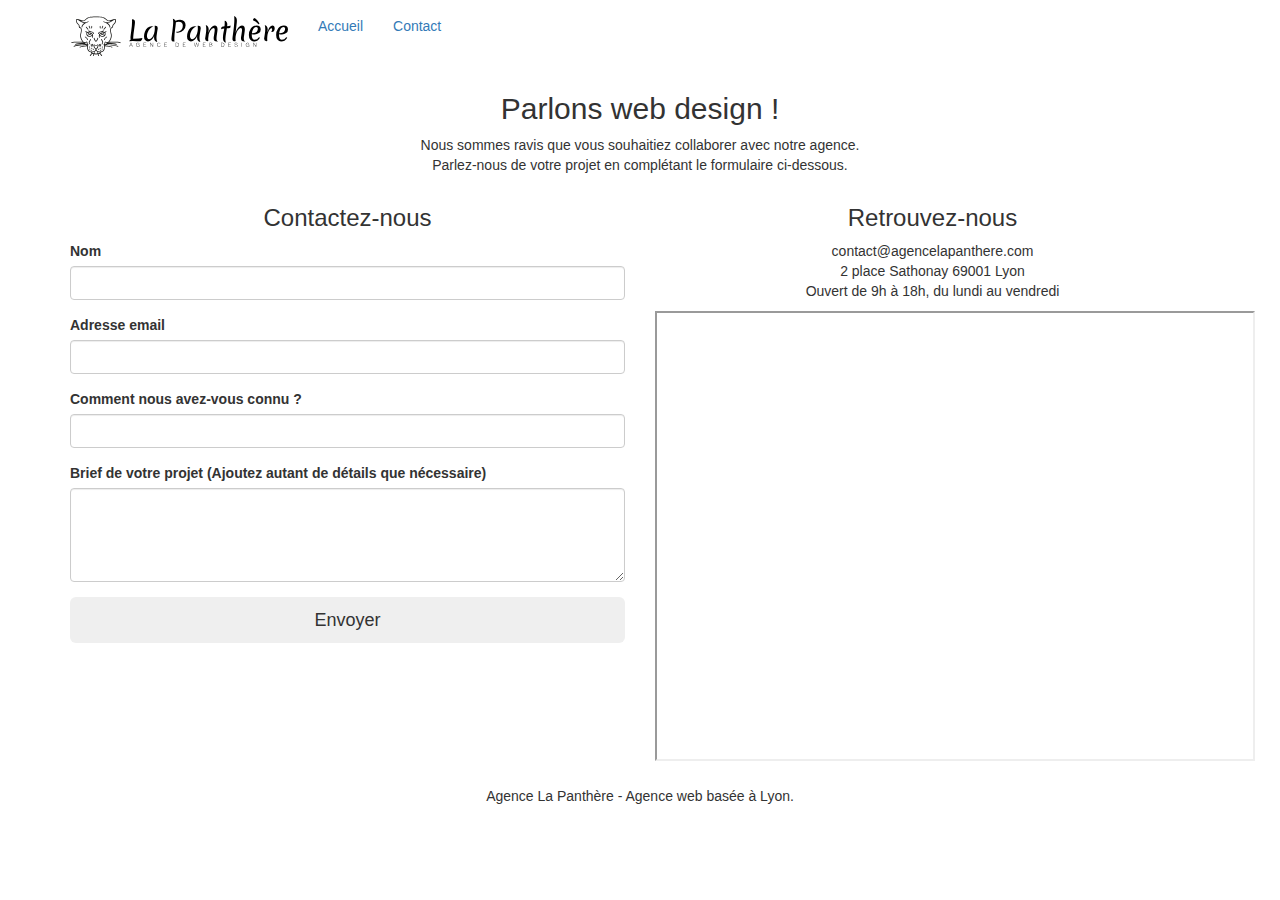
==== contact.html @ eee9f5dd "optimisation v2" ====
<!doctype html>
<html lang="fr">
	<head>
			<meta charset="utf-8">
			<meta name="description" content="">
			<meta name="viewport" content="width=device-width, initial-scale=1.0, viewport-fit=cover">
			<link rel="shortcut icon" type="image/png" href="favicon.jpg">
			
		<link rel="stylesheet" type="text/css" href="./css/bootstrap.css">
		<link rel="stylesheet" type="text/css" href="style.min.css">
		<link rel="stylesheet" type="text/css" href="./css/font-awesome.min.css">
		<link rel="stylesheet" type="text/css" href="./css/et-line.min.css">
			
		<script src="./js/jquery-2.1.0.js"></script>
		<script src="./js/bootstrap.min.js"></script>
		<script src="./js/blocs.js"></script>
		<script src="./js/jqBootstrapValidation.js"></script>
		<script src="./js/formHandler.js"></script>

	<!-- TEST START -->
		<!-- <script src="./js/jquery.touchSwipe.js" defer></script>
		<script src="./js/gmaps.min.js"></script> -->

	<!-- TEST END-->
			<title>La Panthère - Contact</title>

			
	<!-- Analytics -->
	
	<!-- Analytics END -->
			
	</head>
	<body>
		<!-- bloc-0 -->
		<header class="bloc bgc-white l-bloc " id="bloc-0">
			<div class="container bloc-sm">
				<nav class="navbar row">
					<div class="navbar-header">
						<a class="navbar-brand" href="index.html"><img src="img/agence-la-panthere-monochrome.svg" alt="paris web design logo agence web meilleure agence" height="40"></a>
						<button id="nav-toggle" type="button" class="ui-navbar-toggle navbar-toggle" data-toggle="collapse" data-target=".navbar-1">
							<span class="sr-only">Toggle navigation</span><span class="icon-bar"></span><span class="icon-bar"></span><span class="icon-bar"></span>
						</button>
					</div>
					<div class="collapse navbar-collapse navbar-1 special-dropdown-nav">
						<ul class="site-navigation nav navbar-nav">
							<li>
								<a href="index.html">Accueil</a>
							</li>
							<li>
								<a href="contact.html">Contact</a>
							</li>
						</ul>
					</div>
				</nav>
			</div>
		</header>
		<!-- bloc-0 END -->

		<!-- Principal conteneur -->
		<main class="page-container">

		<!-- bloc-6 -->
		<article class="bloc bg-repeat bgc-atomic-tangerine d-bloc bloc-bg-texture texture-paper" id="bloc-6">
			<div class="container bloc-lg">
				<div class="row">
					<div class="col-sm-12">
						<h2 class="text-center hero-bloc-text tc-white">
							Parlons web design !
						</h2>
						<p class="text-center mg-lg tc-white tight-width-whitespace">
							Nous sommes ravis que vous souhaitiez collaborer avec notre agence.<br>
							Parlez-nous de votre projet en complétant le formulaire ci-dessous.
						</p>
					</div>
				</div>
			</div>
		</article>
		<!-- bloc-6 END -->

		<!-- bloc-7 -->
		<article class="bloc bgc-white l-bloc" id="bloc-7">
			<div class="container bloc-lg">
				<div class="row">
					<section class="col-sm-6">
						<h3 class="mg-md text-center">Contactez-nous</h3>
						<form id="form_1" novalidate success-msg="Your message has been sent." fail-msg="Sorry it seems that our mail server is not responding, Sorry for the inconvenience!">
							<div class="form-group">
								<label for="name">
									Nom
								</label>
								<input id="name" class="form-control" required>
							</div>
							<div class="form-group">
								<label for="email">
									Adresse email
								</label>
								<input id="email" class="form-control" type="email" required>
							</div>
							<div class="form-group">
								<label for="input_504">
									Comment nous avez-vous connu ?
								</label>
								<input class="form-control" type="email" required id="input_504">
							</div>
							<div class="form-group">
								<label for="message">
									Brief de votre projet (Ajoutez autant de détails que nécessaire)<br>
								</label><textarea id="message" class="form-control" rows="4" cols="50" required></textarea>
							</div> 
							<button class="bloc-button btn btn-lg btn-block cta-hero btn-atomic-tangerine" type="submit">
								Envoyer
							</button>
						</form>
					</section>
					<section class="col-sm-6">
						<h3 class="mg-md text-center">Retrouvez-nous</h3>
						<p class="text-center">
							contact@agencelapanthere.com<br>2 place Sathonay 69001 Lyon<br>Ouvert de 9h à 18h, du lundi au vendredi<br>
						</p>
						<iframe src="https://www.google.com/maps/embed?pb=!1m18!1m12!1m3!1d2783.082950660644!2d4.827973250718587!3d45.769527820937014!2m3!1f0!2f0!3f0!3m2!1i1024!2i768!4f13.1!3m3!1m2!1s0x47f4eb020f3664e9%3A0x13e3d71752922c1f!2s2%20Pl.%20Sathonay%2C%2069001%20Lyon!5e0!3m2!1sfr!2sfr!4v1666338412121!5m2!1sfr!2sfr" width="600" height="450" allowfullscreen="" loading="lazy" referrerpolicy="no-referrer-when-downgrade"></iframe>
					</section>
				</div>
			</div>
		</article>
		<!-- bloc-7 END -->

		<!-- ScrollToTop Button -->
		<a class="bloc-button btn btn-d scrollToTop" onclick="scrollToTarget('1')"><span class="fa fa-chevron-up"></span></a>
		<!-- ScrollToTop Button END-->

	</main>
	<!-- Principal conteneur END -->

		<!-- Footer - bloc-8 -->
		<div class="bloc bgc-atomic-tangerine d-bloc" id="bloc-8">
			<div class="container bloc-sm">
				<div class="row">
					<div class="col-sm-12">
						<p class="text-center">
							Agence La Panthère - Agence web basée à Lyon.<br>
						</p>
						<div class="row row-no-gutters social">
							<div class="col-sm-3">
								<div class="text-center">
									<a class="social" href="index.html"><span class="fa fa-twitter icon-md"></span></a>
								</div>
							</div>
							<div class="col-sm-3">
								<div class="text-center">
									<a class="social" href="index.html"><span class="fa fa-facebook icon-md"></span></a>
								</div>
							</div>
							<div class="col-sm-3">
								<div class="text-center">
									<a class="social" href="index.html"><span class="fa fa-dribbble icon-md"></span></a>
								</div>
							</div>
							<div class="col-sm-3">
								<div class="text-center">
									<a class="social" href="index.html"><span class="fa fa-instagram icon-md"></span></a>
								</div>
							</div>
						</div>
					</div>
				</div>
			</div>
		</div>
		<!-- Footer - bloc-8 END -->
	</body>
</html>
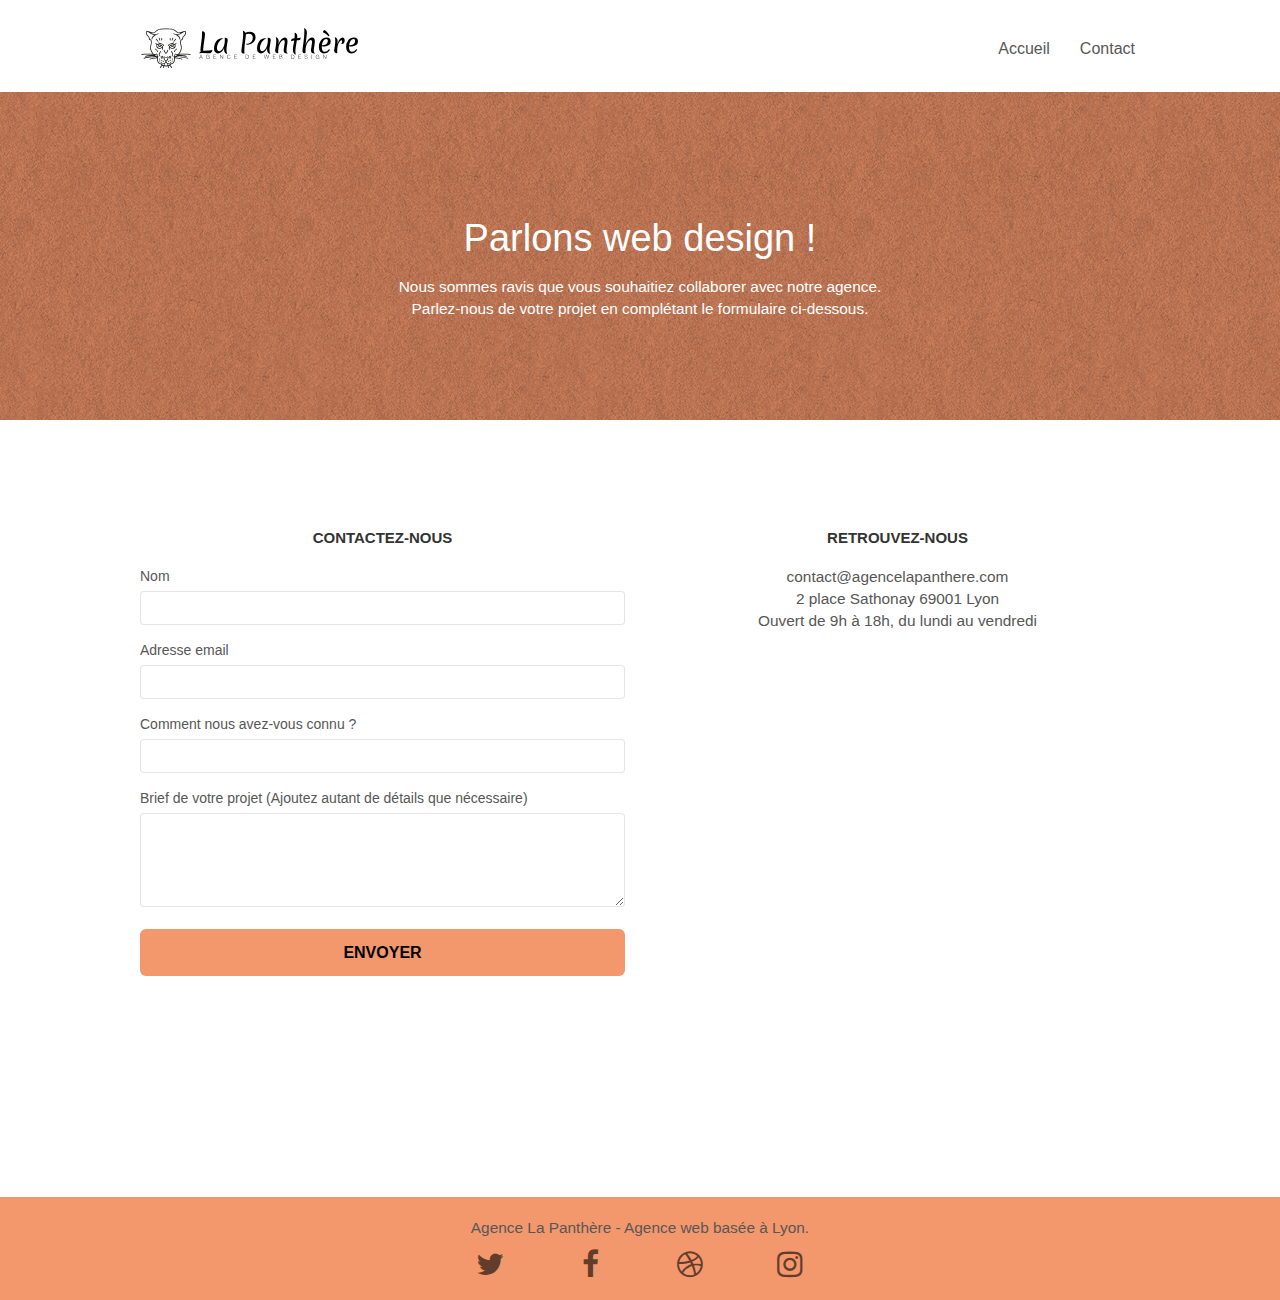
==== commit d8eb6ad1: "optimisation add files" ====
--- a/contact.html
+++ b/contact.html
@@ -17,12 +17,7 @@
 		<script src="./js/jqBootstrapValidation.js"></script>
 		<script src="./js/formHandler.js"></script>
 
-	<!-- TEST START -->
-		<!-- <script src="./js/jquery.touchSwipe.js" defer></script>
-		<script src="./js/gmaps.min.js"></script> -->
-
-	<!-- TEST END-->
-			<title>La Panthère - Contact</title>
+		<title>La Panthère - Contact</title>
 
 			
 	<!-- Analytics -->
--- a/style.min.css
+++ b/style.min.css
@@ -0,0 +1 @@
+*{margin:0;padding:0}body{margin:0;padding:0;background:#FFF;overflow-x:hidden;-webkit-font-smoothing:antialiased;-moz-osx-font-smoothing:grayscale}a,button{transition:all .3s ease-in-out;outline:none!important}a:hover{text-decoration:none;cursor:pointer}.bloc{width:100%;clear:both;background:50% 50% no-repeat;padding:0 50px;-webkit-background-size:cover;-moz-background-size:cover;-o-background-size:cover;background-size:cover;position:relative}.bloc .container{padding-left:0;padding-right:0}.bloc-lg{padding:100px 50px}.bloc-md{padding:50px}.bloc-sm{padding:20px 50px}.bg-center,.bg-l-edge,.bg-r-edge,.bg-t-edge,.bg-b-edge,.bg-tl-edge,.bg-bl-edge,.bg-tr-edge,.bg-br-edge,.bg-repeat{-webkit-background-size:auto!important;-moz-background-size:auto!important;-o-background-size:auto!important;background-size:auto!important}.bg-repeat{background:repeat}.bg-t-edge{background:top no-repeat}.bloc-bg-texture::before{content:"";background-size:2px 2px;position:absolute;top:0;bottom:0;left:0;right:0}.texture-paper::before{background:url(img/texture-paper.png);background-size:280px 280px}.b-parallax{background-attachment:fixed}.d-bloc{color:rgba(255,255,255,.7)}.d-bloc button:hover{color:rgba(255,255,255,.9)}.d-bloc .icon-round,.d-bloc .icon-square,.d-bloc .icon-rounded,.d-bloc .icon-semi-rounded-a,.d-bloc .icon-semi-rounded-b{border-color:rgba(255,255,255,.9)}.d-bloc .divider-h span{border-color:rgba(255,255,255,.2)}.d-bloc .a-btn,.d-bloc .navbar a,.d-bloc .navbar-brand,.d-bloc a .icon-sm,.d-bloc a .icon-md,.d-bloc a .icon-lg,.d-bloc a .icon-xl,.d-bloc h1 a,.d-bloc h2 a,.d-bloc h3 a,.d-bloc h4 a,.d-bloc h5 a,.d-bloc h6 a,.d-bloc p a{color:rgba(0,0,0,.6)}.fa:before{display:flex;justify-content:center}.d-bloc .a-btn:hover,.d-bloc .navbar a:hover,.d-bloc .navbar-brand:hover,.d-bloc a:hover .icon-sm,.d-bloc a:hover .icon-md,.d-bloc a:hover .icon-lg,.d-bloc a:hover .icon-xl,.d-bloc h1 a:hover,.d-bloc h2 a:hover,.d-bloc h3 a:hover,.d-bloc h4 a:hover,.d-bloc h5 a:hover,.d-bloc h6 a:hover,.d-bloc p a:hover{color:rgba(255,255,255,1)}.d-bloc .navbar-toggle .icon-bar{background:rgba(255,255,255,1)}.d-bloc .btn-wire,.d-bloc .btn-wire:hover{color:rgba(255,255,255,1);border-color:rgba(255,255,255,1)}.d-bloc .panel{color:rgba(0,0,0,.5)}.d-bloc .panel button:hover{color:rgba(0,0,0,.7)}.d-bloc .panel icon{border-color:rgba(0,0,0,.7)}.d-bloc .panel .divider-h span{border-color:rgba(0,0,0,.1)}.d-bloc .panel .a-btn{color:rgba(0,0,0,.6)}.d-bloc .panel .a-btn:hover{color:rgba(0,0,0,1)}.d-bloc .panel .btn-wire,.d-bloc .panel .btn-wire:hover{color:rgba(0,0,0,.7);border-color:rgba(0,0,0,.3)}.d-bloc .panel,.l-bloc{color:rgba(0,0,0,.5)}.d-bloc .panel button:hover,.l-bloc button:hover{color:rgba(0,0,0,.7)}.l-bloc .icon-round,.l-bloc .icon-square,.l-bloc .icon-rounded,.l-bloc .icon-semi-rounded-a,.l-bloc .icon-semi-rounded-b{border-color:rgba(0,0,0,.7)}.d-bloc .panel .divider-h span,.l-bloc .divider-h span{border-color:rgba(0,0,0,.1)}.d-bloc .panel .a-btn,.l-bloc .a-btn,.l-bloc .navbar a,.l-bloc .navbar-brand,.l-bloc a .icon-sm,.l-bloc a .icon-md,.l-bloc a .icon-lg,.l-bloc a .icon-xl,.l-bloc h1 a,.l-bloc h2 a,.l-bloc h3 a,.l-bloc h4 a,.l-bloc h5 a,.l-bloc h6 a,.l-bloc p a{color:rgba(0,0,0,.6)}.d-bloc .panel .a-btn:hover,.l-bloc .a-btn:hover,.l-bloc .navbar a:hover,.l-bloc .navbar-brand:hover,.l-bloc a:hover .icon-sm,.l-bloc a:hover .icon-md,.l-bloc a:hover .icon-lg,.l-bloc a:hover .icon-xl,.l-bloc h1 a:hover,.l-bloc h2 a:hover,.l-bloc h3 a:hover,.l-bloc h4 a:hover,.l-bloc h5 a:hover,.l-bloc h6 a:hover,.l-bloc p a:hover,blockquote,d-bloc>p{color:rgba(0,0,0,1)}.l-bloc .navbar-toggle .icon-bar{color:rgba(0,0,0,.6)}.d-bloc .panel .btn-wire,.d-bloc .panel .btn-wire:hover,.l-bloc .btn-wire,.l-bloc .btn-wire:hover{color:rgba(0,0,0,.7);border-color:rgba(0,0,0,.3)}.voffset{margin-top:30px}.voffset-lg{margin-top:80px}.row-no-gutters{margin-right:0;margin-left:0}.row.row-no-gutters>[class^="col-"],.row.row-no-gutters>[class*=" col-"]{padding-right:0;padding-left:0}#bloc-1-hero h1{font-size:32px}.navbar{margin-bottom:0}.navbar-brand{height:auto;padding:3px 15px;font-size:25px;font-weight:400;font-weight:600;line-height:44px}.navbar-brand img{max-height:200px;margin:0 5px 0 0;display:inline}.navbar-brand img[src$=svg]{min-width:100px}.nav-center .navbar-brand img{margin:0}.navbar .nav{padding-top:2px;margin-right:-16px;float:right}.nav>li{float:left;margin-top:4px;font-size:16px}.navbar-nav .open .dropdown-menu>li>a{text-align:inherit}a:focus,a:hover,.navbar-toggle:focus{background:rgba(243,151,108,.5)!important}.btn-atomic-tangerine:focus,.btn-atomic-tangerine:hover{border:2px solid #000}.scrollToTop:focus,.scrollToTop:hover{color:#FFF!important;background:rgba(0,0,0,.6)!important}a.social{display:block;max-width:48px}a.social:focus{background:#FFF!important}a.social:hover{background:#000!important}.navbar-toggle{margin:10px 10px 0 0;border:0}.navbar-toggle:hover{background:transparent!important}.navbar-toggle .icon-bar{background-color:rgba(0,0,0,.5);width:26px}.nav-invert .navbar .nav{float:left}.nav-invert .navbar-header,.nav-invert .navbar-brand{float:right;position:relative}iframe{border:0;width:100%}@media (min-width:768px){.site-navigation{position:absolute;top:50%;right:20px;transform:translate(0,-50%);-webkit-transform:translateY(-50%)}.nav>li .dropdown-menu a,.nav>li .dropdown-menu a:hover{color:#484848}.nav-invert .site-navigation{left:0;right:0}.nav-center{text-align:center}.nav-center .navbar-header{width:100%}.nav-center .navbar-header,.nav-center .navbar-brand,.nav-center .nav>li{float:none;display:inline-block}.nav-center .site-navigation{position:relative;width:100%;right:0;margin-right:0;margin-top:20px}.nav-center.mini-nav .navbar-toggle{float:none;margin:10px auto 0}}.nav>li>.dropdown a{background:none!important;display:block;padding:14px 15px}nav .caret{margin:0 5px}.dropdown-menu .dropdown-menu{top:-8px;left:100%}.dropdown-menu .dropmenu-flow-right{top:100%;left:0;margin-left:-1px;border-top-left-radius:0;border-top-right-radius:0}.dropdown-menu .dropdown span{border:4px solid #000;border-top-color:transparent;border-right-color:transparent;border-bottom-color:transparent;margin:6px -5px 0 0!important;float:right}.mg-md{margin-top:10px;margin-bottom:20px}.mg-lg{margin-top:10px;margin-bottom:40px}.btn{margin:0 5px 5px 0}.btn.pull-right{margin:0 0 5px 5px}.btn-d,.btn-d:hover,.btn-d:focus{color:#FFF;background:rgba(0,0,0,.3)}button{outline:none!important}.btn-rd{border-radius:40px}.btn-clean{border:1px solid rgba(0,0,0,.08);border-bottom-color:rgba(0,0,0,.1);text-shadow:0 1px 0 rgba(0,0,1,.1);box-shadow:0 1px 3px rgba(0,0,1,.25),inset 0 1px 0 0 rgba(255,255,255,.15)}.icon-md{font-size:30px!important}.icon-lg{font-size:60px!important}.sm-shadow{text-shadow:0 1px 2px rgba(0,0,0,.3)}.panel-sq,.panel-sq .panel-heading,.panel-sq .panel-footer{border-radius:0}.panel-rd{border-radius:30px}.panel-rd .panel-heading{border-radius:29px 29px 0 0}.panel-rd .panel-footer{border-radius:0 0 29px 29px}.form-control{border-color:rgba(0,0,0,.1);box-shadow:none}.scrollToTop{width:40px;height:40px;position:fixed;bottom:20px;right:20px;opacity:0;z-index:500;transition:all .3s ease-in-out}.scrollToTop span{margin-top:6px}.showScrollTop{font-size:14px;opacity:1}a[data-lightbox]{position:relative;display:block;text-align:center}a[data-lightbox]:hover::before{content:"+";font-family:"HelveticaNeue-Light","Helvetica Neue Light","Helvetica Neue",Helvetica,Arial;font-size:32px;width:50px;height:50px;margin-left:-25px;border-radius:50%;background:rgba(0,0,0,.6);color:#FFF;font-weight:100;z-index:1;position:absolute;top:50%;line-height:50px;transform:translateY(-50%);-webkit-transform:translateY(-50%)}a[data-lightbox]:hover img{opacity:.6;-webkit-animation-fill-mode:none;animation-fill-mode:none}#lightbox-modal{display:flex;align-items:center}#lightbox-modal .modal-dialog{width:90%;max-width:900px;margin:0 auto 0}#lightbox-modal .modal-dialog img{max-height:90vh;margin:0 auto}.lightbox-caption{padding:20px;color:#FFF;background:rgba(0,0,0,.5);position:absolute;left:15px;right:15px;bottom:5px}.close-lightbox{color:#FFF;font-size:30px;position:absolute;top:20px;right:20px;z-index:20;background:rgba(0,0,0,.5);border:none;line-height:30px;padding:0 9px 5px;opacity:.3}.close-lightbox:hover,.next-lightbox:hover,.prev-lightbox:hover{opacity:1;color:#FFF}.next-lightbox,.prev-lightbox{font-size:20px;color:rgba(255,255,255,.9);background:rgba(0,0,0,.5);transition:all .2s ease-in-out;position:absolute;top:45%;z-index:1;opacity:.4}.next-lightbox{padding:6px 8px 1px 13px;right:25px}.prev-lightbox{padding:6px 13px 1px 10px;left:25px}.snapshot-lb .modal-body{padding-bottom:45px}.snapshot-lb .lightbox-caption{padding:0;color:rgba(0,0,0,.5);background:none}h1,h2,h3,h4,h5,h6,p,label,.btn,a{font-family:"helvetica";font-weight:400;color:#575757!important}.container{max-width:1000px}.hero-bloc-text{font-size:38px}.hero-bloc-text-sub{font-size:36px}.statement-bloc-text{line-height:26px;font-style:italic;font-size:20px;text-align:center;font-weight:lighter;max-width:520px;margin:auto auto auto auto}p{font-size:1.1em}.tight-width-whitespace{max-width:600px;margin:auto auto auto auto}.h1{font-size:20px;font-family:"Open Sans"}.cta-hero{margin-top:22px;color:#FFFFFF!important;text-transform:uppercase;padding:12px 28px 12px 28px;font-size:16px;font-weight:700}.social{max-width:400px;margin:auto auto auto auto}h2{font-size:1.6em;line-height:1.4em}h3{font-size:15px;text-transform:uppercase;font-weight:700;color:#333333!important}.med-width-whitespace{max-width:800px;margin:auto auto auto auto;box-shadow:0 0 0 #000}h1{color:#333333!important}h4{color:#333333!important}.icons{margin-bottom:14px;margin-top:24px}.white{color:#FFFFFF!important}.orange{color:#F3976C!important}.portfolio-thumb{margin-bottom:24px;width:100%}.portfolio-row{margin-bottom:44px;margin-top:50px}.avatar{box-shadow:0 4px 9px rgba(0,0,0,.3)}.black-background{background-color:rgba(0,0,0,.6);padding:40px 40px 40px 40px}.bold-link{font-weight:900;text-decoration:underline!important}.bgc-white{background-color:#FFF}.bgc-dark-slate-blue{background-color:#364577}.bgc-atomic-tangerine{background-color:#F3976C}.tc-white{color:#FFF!important}.btn-atomic-tangerine{background:#F3976C;color:#000!important}.btn-atomic-tangerine:hover{background:#c27956!important;color:#FFFFFF!important}.ltc-white{color:#FFFFFF!important}.ltc-white:hover{color:#cccccc!important}.ltc-atomic-tangerine{color:#F3976C!important}.ltc-atomic-tangerine:hover{color:#c27956!important}.icon-dark-slate-blue{color:#364577!important;border-color:#364577!important}.bg-lines-h2-bg{background-image:url(img/lines-h2-bg.png)}.bg-banniere{background-image:url(img/agence-la-panthere.jpg)}.bg-presentation{background-image:url(img/image-de-presentation.jpeg)}@media (max-width:1024px){.bloc{padding-left:20px;padding-right:20px}.bloc.full-width-bloc,.bloc-tile-2.full-width-bloc .container,.bloc-tile-3.full-width-bloc .container,.bloc-tile-4.full-width-bloc .container{padding-left:0;padding-right:0}}@media (max-width:992px) and (min-width:768px){.navbar .nav{max-width:80%}.nav-center.navbar .nav{max-width:100%}}@media only screen and (min-device-width:768px) and (max-device-width:1024px) and (orientation:landscape){.b-parallax{background-attachment:scroll}}@media only screen and (min-device-width:1024px) and (max-device-width:1366px) and (-webkit-min-device-pixel-ratio:1.5){.b-parallax{background-attachment:scroll}}@media (max-width:991px){.container{width:100%}.b-parallax{background-attachment:scroll}.page-container,#hero-bloc{overflow-x:hidden;position:relative}.bloc{padding-left:constant(safe-area-inset-left);padding-right:constant(safe-area-inset-right)}.bloc-group,.bloc-group .bloc{display:block;width:100%}.bloc-fill-screen .fill-bloc-top-edge,.bloc-fill-screen .fill-bloc-bottom-edge{padding:0 20px;padding-left:constant(safe-area-inset-left);padding-right:constant(safe-area-inset-right)}}@media (max-width:767px){.page-container{overflow-x:hidden;position:relative}h1,h2,h3,h4,h5,h6,p,#disqus_thread{padding-left:10px!important;padding-right:10px!important}.b-parallax{background-attachment:scroll}.navbar .nav{padding-top:0;border-top:1px solid rgba(0,0,0,.2);float:none!important}.navbar.row{margin-left:0;margin-right:0}.site-navigation{position:inherit;transform:none;-webkit-transform:none;-ms-transform:none}.nav>li{margin-top:0;border-bottom:1px solid rgba(0,0,0,.1);background:rgba(0,0,0,.05);text-align:left;padding-left:15px;width:100%}.nav>li:hover{background:rgba(0,0,0,.08)}.dropdown .dropdown a .caret{float:none;margin:5px 0 0 10px!important;border:4px solid #000;border-bottom-color:transparent;border-right-color:transparent;border-left-color:transparent}#hero-bloc .navbar .nav{background:rgba(0,0,0,.8)}#hero-bloc .navbar .nav a{color:rgba(255,255,255,.6)}.hero{padding:50px 0}.hero-nav{left:-1px;right:-1px}.navbar-collapse{padding:0;overflow-x:hidden;-webkit-box-shadow:none;box-shadow:none}.navbar-brand img{max-height:40px;width:auto}.nav-invert .navbar-header{float:none;width:100%}.nav-invert .navbar-toggle{float:left;margin-left:10px}.bloc{padding-left:0;padding-right:0}.bloc-xxl,.bloc-xl,.bloc-lg{padding:40px 0}.bloc-sm,.bloc-md{padding-left:0;padding-right:0}.bloc-tile-2 .container,.bloc-tile-3 .container,.bloc-tile-4 .container,.bloc-fill-screen .fill-bloc-top-edge,.bloc-fill-screen .fill-bloc-bottom-edge{padding-left:0;padding-right:0}.a-block{padding:0 10px}.btn-dwn{display:none}.voffset{margin-top:5px}.voffset-md{margin-top:20px}.voffset-lg{margin-top:30px}form{padding:5px}.close-lightbox{display:inline-block}.blocsapp-device-iphone5{background-size:216px 425px;padding-top:60px;width:216px;height:425px}.blocsapp-device-iphone5 img{width:180px;height:320px}}@media (max-width:400px){.bloc{padding-left:0;padding-right:0}}@media (max-width:767px){.bloc-mob-center-text{text-align:center}}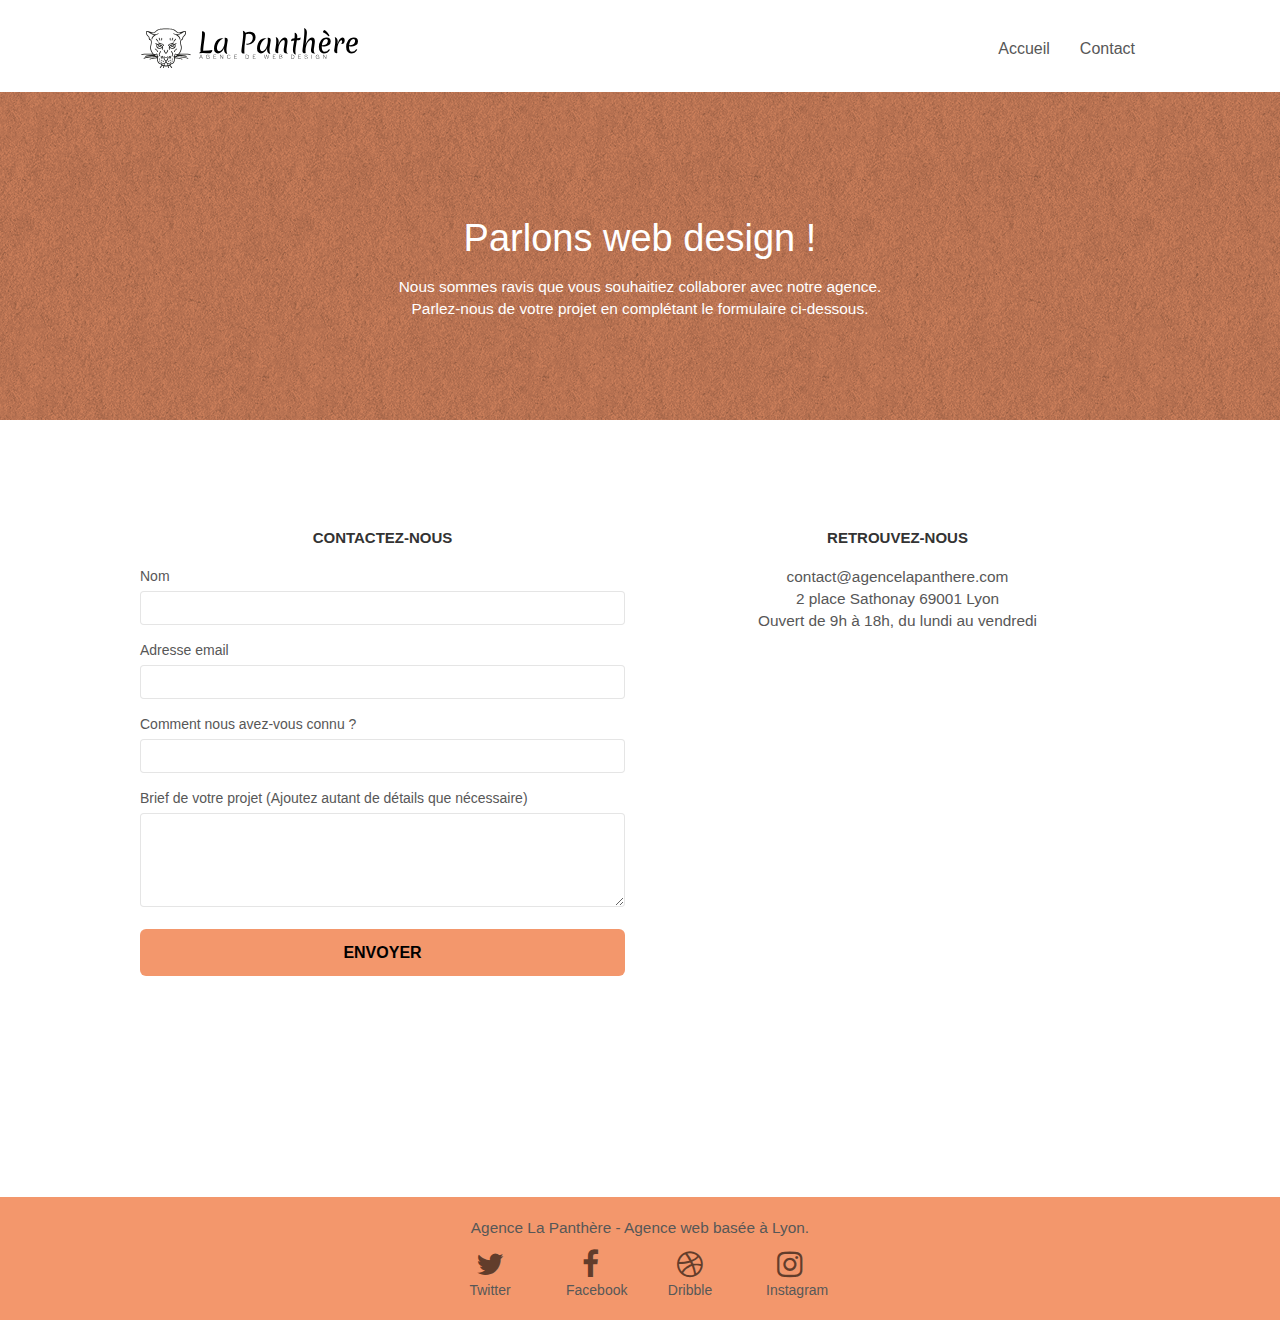
==== commit 866461a0: "Optimisation" ====
--- a/contact.html
+++ b/contact.html
@@ -2,20 +2,23 @@
 <html lang="fr">
 	<head>
 			<meta charset="utf-8">
-			<meta name="description" content="">
+			<meta name="description" content="Contactez la chouette agence">
 			<meta name="viewport" content="width=device-width, initial-scale=1.0, viewport-fit=cover">
 			<link rel="shortcut icon" type="image/png" href="favicon.jpg">
 			
-		<link rel="stylesheet" type="text/css" href="./css/bootstrap.css">
+		<!-- <link rel="stylesheet" type="text/css" href="./css/bootstrap.css"> -->
+		<link rel="stylesheet" href="https://cdn.jsdelivr.net/npm/bootstrap@3.3.7/dist/css/bootstrap.min.css" integrity="sha384-BVYiiSIFeK1dGmJRAkycuHAHRg32OmUcww7on3RYdg4Va+PmSTsz/K68vbdEjh4u" crossorigin="anonymous">
 		<link rel="stylesheet" type="text/css" href="style.min.css">
 		<link rel="stylesheet" type="text/css" href="./css/font-awesome.min.css">
 		<link rel="stylesheet" type="text/css" href="./css/et-line.min.css">
 			
-		<script src="./js/jquery-2.1.0.js"></script>
-		<script src="./js/bootstrap.min.js"></script>
-		<script src="./js/blocs.js"></script>
-		<script src="./js/jqBootstrapValidation.js"></script>
-		<script src="./js/formHandler.js"></script>
+		<!-- <script src="./js/jquery-2.1.0.js"></script> -->
+		<script defer src="https://code.jquery.com/jquery-2.1.0.min.js" integrity="sha256-8oQ1OnzE2X9v4gpRVRMb1DWHoPHJilbur1LP9ykQ9H0=" crossorigin="anonymous"></script>
+		<!-- <script src="./js/bootstrap.min.js"></script> -->
+		<script defer src="https://cdn.jsdelivr.net/npm/bootstrap@3.3.7/dist/js/bootstrap.min.js" integrity="sha384-Tc5IQib027qvyjSMfHjOMaLkfuWVxZxUPnCJA7l2mCWNIpG9mGCD8wGNIcPD7Txa" crossorigin="anonymous"></script>
+		<script defer src="./js/blocs.js"></script>
+		<script defer src="./js/jqBootstrapValidation.js"></script>
+		<script defer src="./js/formHandler.js"></script>
 
 		<title>La Panthère - Contact</title>
 
@@ -32,7 +35,7 @@
 				<nav class="navbar row">
 					<div class="navbar-header">
 						<a class="navbar-brand" href="index.html"><img src="img/agence-la-panthere-monochrome.svg" alt="paris web design logo agence web meilleure agence" height="40"></a>
-						<button id="nav-toggle" type="button" class="ui-navbar-toggle navbar-toggle" data-toggle="collapse" data-target=".navbar-1">
+						<button id="nav-toggle" type="button" class="ui-navbar-toggle navbar-toggle" aria-label="Menu déroutant : Accueil - Contact" data-toggle="collapse" data-target=".navbar-1">
 							<span class="sr-only">Toggle navigation</span><span class="icon-bar"></span><span class="icon-bar"></span><span class="icon-bar"></span>
 						</button>
 					</div>
@@ -120,7 +123,7 @@
 		<!-- bloc-7 END -->
 
 		<!-- ScrollToTop Button -->
-		<a class="bloc-button btn btn-d scrollToTop" onclick="scrollToTarget('1')"><span class="fa fa-chevron-up"></span></a>
+		<button class="bloc-button btn btn-d scrollToTop" aria-label="Remonter vers le haut de la page" onclick="scrollToTarget('1')"><span class="fa fa-chevron-up"></span></button>
 		<!-- ScrollToTop Button END-->
 
 	</main>
@@ -137,22 +140,22 @@
 						<div class="row row-no-gutters social">
 							<div class="col-sm-3">
 								<div class="text-center">
-									<a class="social" href="index.html"><span class="fa fa-twitter icon-md"></span></a>
+									<a class="social" href="index.html" aria-label="Twitter"><span class="fa fa-twitter icon-md"></span>Twitter</a>
 								</div>
 							</div>
 							<div class="col-sm-3">
 								<div class="text-center">
-									<a class="social" href="index.html"><span class="fa fa-facebook icon-md"></span></a>
+									<a class="social" href="index.html" aria-label="Facebook"><span class="fa fa-facebook icon-md"></span>Facebook</a>
 								</div>
 							</div>
 							<div class="col-sm-3">
 								<div class="text-center">
-									<a class="social" href="index.html"><span class="fa fa-dribbble icon-md"></span></a>
+									<a class="social" href="index.html" aria-label="Dribble"><span class="fa fa-dribbble icon-md"></span>Dribble</a>
 								</div>
 							</div>
 							<div class="col-sm-3">
 								<div class="text-center">
-									<a class="social" href="index.html"><span class="fa fa-instagram icon-md"></span></a>
+									<a class="social" href="index.html" aria-label="Instagram"><span class="fa fa-instagram icon-md"></span>Instagram</a>
 								</div>
 							</div>
 						</div>
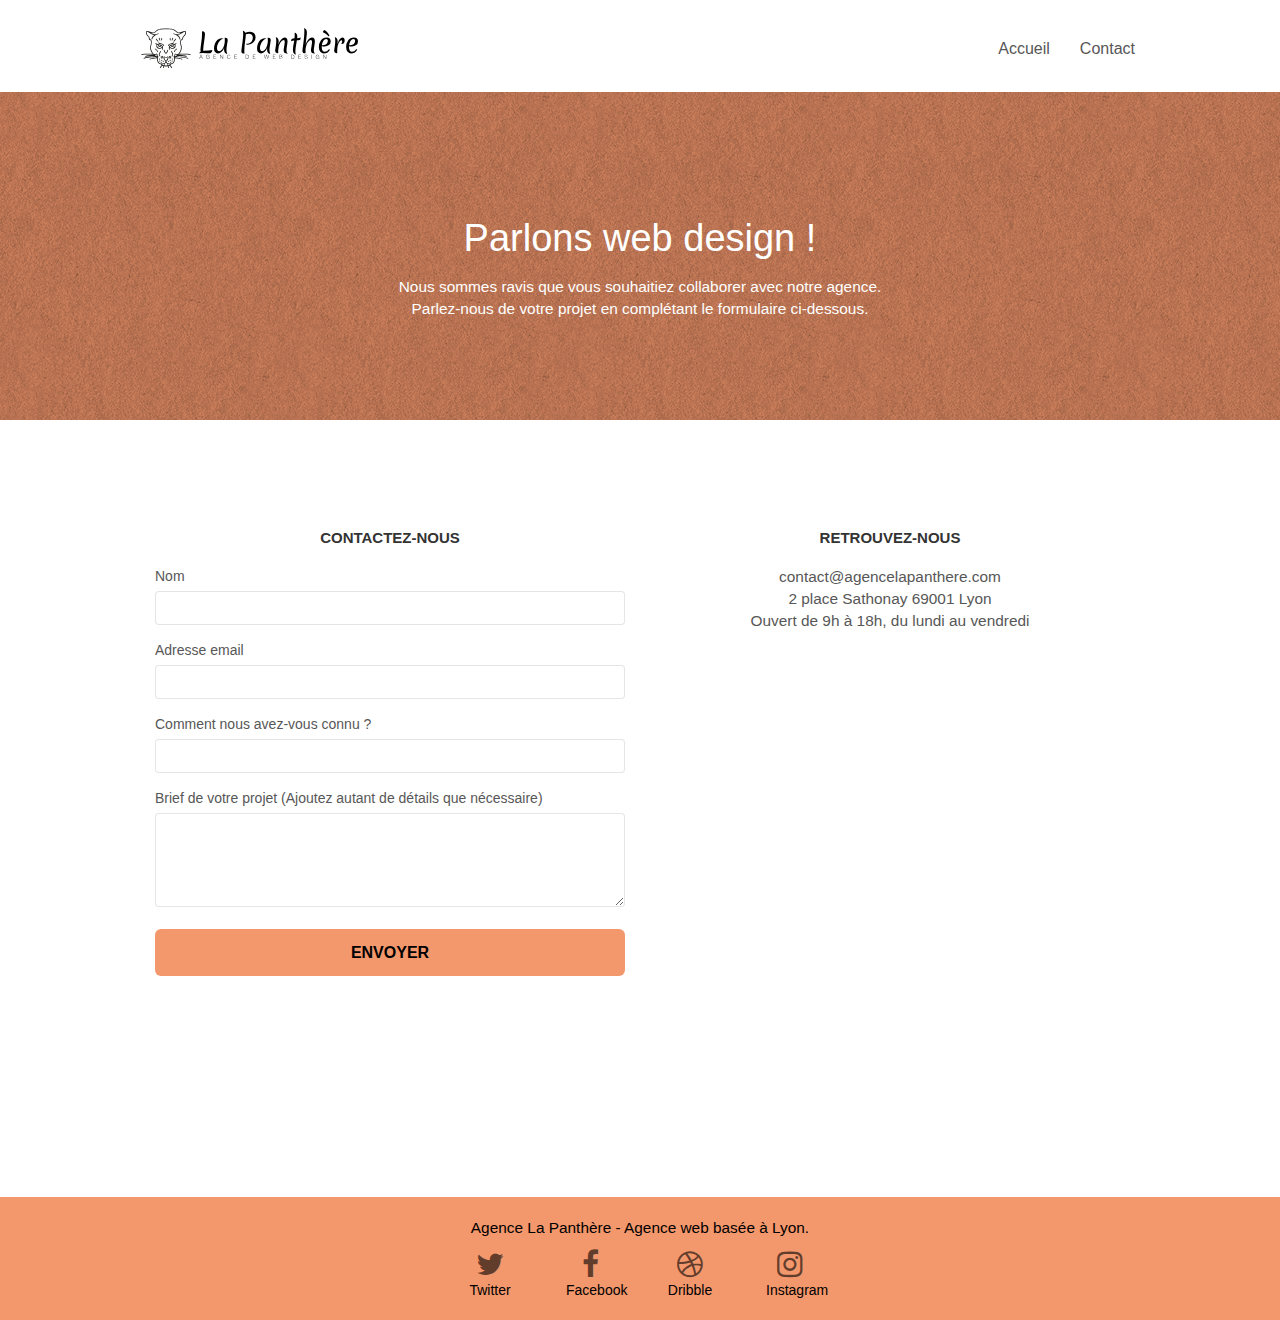
==== commit 52df5b07: "optimi" ====
--- a/contact.html
+++ b/contact.html
@@ -8,7 +8,7 @@
 			
 		<!-- <link rel="stylesheet" type="text/css" href="./css/bootstrap.css"> -->
 		<link rel="stylesheet" href="https://cdn.jsdelivr.net/npm/bootstrap@3.3.7/dist/css/bootstrap.min.css" integrity="sha384-BVYiiSIFeK1dGmJRAkycuHAHRg32OmUcww7on3RYdg4Va+PmSTsz/K68vbdEjh4u" crossorigin="anonymous">
-		<link rel="stylesheet" type="text/css" href="style.min.css">
+		<link rel="stylesheet" type="text/css" href="style.css">
 		<link rel="stylesheet" type="text/css" href="./css/font-awesome.min.css">
 		<link rel="stylesheet" type="text/css" href="./css/et-line.min.css">
 			
@@ -34,7 +34,7 @@
 			<div class="container bloc-sm">
 				<nav class="navbar row">
 					<div class="navbar-header">
-						<a class="navbar-brand" href="index.html"><img src="img/agence-la-panthere-monochrome.svg" alt="paris web design logo agence web meilleure agence" height="40"></a>
+						<a class="navbar-brand" href="index.html" aria-label="Page d'accueil"><img src="img/agence-la-panthere-monochrome.svg" alt="paris web design logo agence web meilleure agence" height="40"></a>
 						<button id="nav-toggle" type="button" class="ui-navbar-toggle navbar-toggle" aria-label="Menu déroutant : Accueil - Contact" data-toggle="collapse" data-target=".navbar-1">
 							<span class="sr-only">Toggle navigation</span><span class="icon-bar"></span><span class="icon-bar"></span><span class="icon-bar"></span>
 						</button>
@@ -42,10 +42,10 @@
 					<div class="collapse navbar-collapse navbar-1 special-dropdown-nav">
 						<ul class="site-navigation nav navbar-nav">
 							<li>
-								<a href="index.html">Accueil</a>
+								<a href="index.html" aria-label="Page d'accueil">Accueil</a>
 							</li>
 							<li>
-								<a href="contact.html">Contact</a>
+								<a href="contact.html" aria-label="Page de contact">Contact</a>
 							</li>
 						</ul>
 					</div>
@@ -78,7 +78,7 @@
 		<!-- bloc-7 -->
 		<article class="bloc bgc-white l-bloc" id="bloc-7">
 			<div class="container bloc-lg">
-				<div class="row">
+				<div>
 					<section class="col-sm-6">
 						<h3 class="mg-md text-center">Contactez-nous</h3>
 						<form id="form_1" novalidate success-msg="Your message has been sent." fail-msg="Sorry it seems that our mail server is not responding, Sorry for the inconvenience!">
@@ -86,24 +86,25 @@
 								<label for="name">
 									Nom
 								</label>
-								<input id="name" class="form-control" required>
+								<input id="name" title="nom" class="form-control" aria-required="true" required>
 							</div>
 							<div class="form-group">
 								<label for="email">
 									Adresse email
 								</label>
-								<input id="email" class="form-control" type="email" required>
+								<input id="email" class="form-control" type="email" aria-required="true" required>
 							</div>
 							<div class="form-group">
 								<label for="input_504">
 									Comment nous avez-vous connu ?
 								</label>
-								<input class="form-control" type="email" required id="input_504">
+								<input class="form-control" aria-required="true" required id="input_504">
 							</div>
 							<div class="form-group">
 								<label for="message">
 									Brief de votre projet (Ajoutez autant de détails que nécessaire)<br>
-								</label><textarea id="message" class="form-control" rows="4" cols="50" required></textarea>
+								</label>
+								<textarea id="message" class="form-control" rows="4" cols="50" aria-required="true" required></textarea>
 							</div> 
 							<button class="bloc-button btn btn-lg btn-block cta-hero btn-atomic-tangerine" type="submit">
 								Envoyer
@@ -130,39 +131,39 @@
 	<!-- Principal conteneur END -->
 
 		<!-- Footer - bloc-8 -->
-		<div class="bloc bgc-atomic-tangerine d-bloc" id="bloc-8">
+		<footer class="bloc bgc-atomic-tangerine d-bloc" id="bloc-8">
 			<div class="container bloc-sm">
-				<div class="row">
+				<div>
 					<div class="col-sm-12">
-						<p class="text-center">
+						<p class="text-center black">
 							Agence La Panthère - Agence web basée à Lyon.<br>
 						</p>
 						<div class="row row-no-gutters social">
 							<div class="col-sm-3">
 								<div class="text-center">
-									<a class="social" href="index.html" aria-label="Twitter"><span class="fa fa-twitter icon-md"></span>Twitter</a>
+									<a class="social black" href="index.html" aria-label="Twitter"><span class="fa fa-twitter icon-md"></span>Twitter</a>
 								</div>
 							</div>
 							<div class="col-sm-3">
 								<div class="text-center">
-									<a class="social" href="index.html" aria-label="Facebook"><span class="fa fa-facebook icon-md"></span>Facebook</a>
+									<a class="social black" href="index.html" aria-label="Facebook"><span class="fa fa-facebook icon-md"></span>Facebook</a>
 								</div>
 							</div>
 							<div class="col-sm-3">
 								<div class="text-center">
-									<a class="social" href="index.html" aria-label="Dribble"><span class="fa fa-dribbble icon-md"></span>Dribble</a>
+									<a class="social black" href="index.html" aria-label="Dribble"><span class="fa fa-dribbble icon-md"></span>Dribble</a>
 								</div>
 							</div>
 							<div class="col-sm-3">
 								<div class="text-center">
-									<a class="social" href="index.html" aria-label="Instagram"><span class="fa fa-instagram icon-md"></span>Instagram</a>
+									<a class="social black" href="index.html" aria-label="Instagram"><span class="fa fa-instagram icon-md"></span>Instagram</a>
 								</div>
 							</div>
 						</div>
 					</div>
 				</div>
 			</div>
-		</div>
+		</footer>
 		<!-- Footer - bloc-8 END -->
 	</body>
 </html>
--- a/style.css
+++ b/style.css
@@ -0,0 +1,1093 @@
+* {
+    margin: 0px;
+    padding: 0px;
+}
+
+body {
+    margin: 0;
+    padding: 0;
+    background: #FFF;
+    overflow-x: hidden;
+    -webkit-font-smoothing: antialiased;
+    -moz-osx-font-smoothing: grayscale;
+}
+
+a,
+button {
+    transition: all .3s ease-in-out;
+    outline: none!important;
+}
+
+a:hover {
+    text-decoration: none;
+    cursor: pointer;
+}
+
+/* #page-loading-blocs-notifaction {
+    position: fixed;
+    top: 0;
+    bottom: 0;
+    width: 100%;
+    z-index: 100000;
+    background: #FFFFFF url("img/pageload-spinner.gif") no-repeat center center;
+} */
+
+.bloc {
+    width: 100%;
+    clear: both;
+    background: 50% 50% no-repeat;
+    padding: 0 50px;
+    -webkit-background-size: cover;
+    -moz-background-size: cover;
+    -o-background-size: cover;
+    background-size: cover;
+    position: relative;
+}
+
+.bloc .container {
+    padding-left: 0;
+    padding-right: 0;
+}
+
+.bloc-lg {
+    padding: 100px 50px;
+}
+
+.bloc-md {
+    padding: 50px;
+}
+
+.bloc-sm {
+    padding: 20px 50px;
+}
+
+.bg-center,
+.bg-l-edge,
+.bg-r-edge,
+.bg-t-edge,
+.bg-b-edge,
+.bg-tl-edge,
+.bg-bl-edge,
+.bg-tr-edge,
+.bg-br-edge,
+.bg-repeat {
+    -webkit-background-size: auto!important;
+    -moz-background-size: auto!important;
+    -o-background-size: auto!important;
+    background-size: auto!important;
+}
+
+.bg-repeat {
+    background: repeat;
+}
+
+.bg-t-edge {
+    background: top no-repeat;
+}
+
+.bloc-bg-texture::before {
+    content: "";
+    background-size: 2px 2px;
+    position: absolute;
+    top: 0;
+    bottom: 0;
+    left: 0;
+    right: 0;
+}
+
+.texture-paper::before {
+    background: url("img/texture-paper.png");
+    background-size: 280px 280px;
+}
+
+.b-parallax {
+    background-attachment: fixed;
+}
+
+.d-bloc {
+    color: rgba(255, 255, 255, .7);
+}
+
+.d-bloc button:hover {
+    color: rgba(255, 255, 255, .9);
+}
+
+.d-bloc .icon-round,
+.d-bloc .icon-square,
+.d-bloc .icon-rounded,
+.d-bloc .icon-semi-rounded-a,
+.d-bloc .icon-semi-rounded-b {
+    border-color: rgba(255, 255, 255, .9);
+}
+
+.d-bloc .divider-h span {
+    border-color: rgba(255, 255, 255, .2);
+}
+
+.d-bloc .a-btn,
+.d-bloc .navbar a,
+.d-bloc .navbar-brand,
+.d-bloc a .icon-sm,
+.d-bloc a .icon-md,
+.d-bloc a .icon-lg,
+.d-bloc a .icon-xl,
+.d-bloc h1 a,
+.d-bloc h2 a,
+.d-bloc h3 a,
+.d-bloc h4 a,
+.d-bloc h5 a,
+.d-bloc h6 a,
+.d-bloc p a {
+    color: rgba(0, 0, 0, .6);
+}
+
+.fa:before {
+    display: flex;
+    justify-content: center;
+}
+
+.d-bloc .a-btn:hover,
+.d-bloc .navbar a:hover,
+.d-bloc .navbar-brand:hover,
+.d-bloc a:hover .icon-sm,
+.d-bloc a:hover .icon-md,
+.d-bloc a:hover .icon-lg,
+.d-bloc a:hover .icon-xl,
+.d-bloc h1 a:hover,
+.d-bloc h2 a:hover,
+.d-bloc h3 a:hover,
+.d-bloc h4 a:hover,
+.d-bloc h5 a:hover,
+.d-bloc h6 a:hover,
+.d-bloc p a:hover {
+    color: rgba(255, 255, 255, 1);
+}
+
+.d-bloc .navbar-toggle .icon-bar {
+    background: rgba(255, 255, 255, 1);
+}
+
+.d-bloc .btn-wire,
+.d-bloc .btn-wire:hover {
+    color: rgba(255, 255, 255, 1);
+    border-color: rgba(255, 255, 255, 1);
+}
+
+.d-bloc .panel {
+    color: rgba(0, 0, 0, .5);
+}
+
+.d-bloc .panel button:hover {
+    color: rgba(0, 0, 0, .7);
+}
+
+.d-bloc .panel icon {
+    border-color: rgba(0, 0, 0, .7);
+}
+
+.d-bloc .panel .divider-h span {
+    border-color: rgba(0, 0, 0, .1);
+}
+
+.d-bloc .panel .a-btn {
+    color: rgba(0, 0, 0, .6);
+}
+
+.d-bloc .panel .a-btn:hover {
+    color: rgba(0, 0, 0, 1);
+}
+
+.d-bloc .panel .btn-wire,
+.d-bloc .panel .btn-wire:hover {
+    color: rgba(0, 0, 0, .7);
+    border-color: rgba(0, 0, 0, .3);
+}
+
+.d-bloc .panel,
+.l-bloc {
+    color: rgba(0, 0, 0, .5);
+}
+
+.d-bloc .panel button:hover,
+.l-bloc button:hover {
+    color: rgba(0, 0, 0, .7);
+}
+
+.l-bloc .icon-round,
+.l-bloc .icon-square,
+.l-bloc .icon-rounded,
+.l-bloc .icon-semi-rounded-a,
+.l-bloc .icon-semi-rounded-b {
+    border-color: rgba(0, 0, 0, .7);
+}
+
+.d-bloc .panel .divider-h span,
+.l-bloc .divider-h span {
+    border-color: rgba(0, 0, 0, .1);
+}
+
+.d-bloc .panel .a-btn,
+.l-bloc .a-btn,
+.l-bloc .navbar a,
+.l-bloc .navbar-brand,
+.l-bloc a .icon-sm,
+.l-bloc a .icon-md,
+.l-bloc a .icon-lg,
+.l-bloc a .icon-xl,
+.l-bloc h1 a,
+.l-bloc h2 a,
+.l-bloc h3 a,
+.l-bloc h4 a,
+.l-bloc h5 a,
+.l-bloc h6 a,
+.l-bloc p a {
+    color: rgba(0, 0, 0, .6);
+}
+
+.d-bloc .panel .a-btn:hover,
+.l-bloc .a-btn:hover,
+.l-bloc .navbar a:hover,
+.l-bloc .navbar-brand:hover,
+.l-bloc a:hover .icon-sm,
+.l-bloc a:hover .icon-md,
+.l-bloc a:hover .icon-lg,
+.l-bloc a:hover .icon-xl,
+.l-bloc h1 a:hover,
+.l-bloc h2 a:hover,
+.l-bloc h3 a:hover,
+.l-bloc h4 a:hover,
+.l-bloc h5 a:hover,
+.l-bloc h6 a:hover,
+.l-bloc p a:hover,
+blockquote,
+d-bloc > p {
+    color: rgba(0, 0, 0, 1);
+}
+
+.l-bloc .navbar-toggle .icon-bar {
+    color: rgba(0, 0, 0, .6);
+}
+
+.d-bloc .panel .btn-wire,
+.d-bloc .panel .btn-wire:hover,
+.l-bloc .btn-wire,
+.l-bloc .btn-wire:hover {
+    color: rgba(0, 0, 0, .7);
+    border-color: rgba(0, 0, 0, .3);
+}
+
+.voffset {
+    margin-top: 30px;
+}
+
+.voffset-lg {
+    margin-top: 80px;
+}
+
+.row-no-gutters {
+    margin-right: 0;
+    margin-left: 0;
+}
+
+.row.row-no-gutters > [class^="col-"],
+.row.row-no-gutters > [class*=" col-"] {
+    padding-right: 0;
+    padding-left: 0;
+}
+
+#bloc-1-hero h1 {
+    font-size: 32px;
+}
+
+.navbar {
+    margin-bottom: 0;
+    /* z-index: 1; */
+}
+
+.navbar-brand {
+    height: auto;
+    padding: 3px 15px;
+    font-size: 25px;
+    font-weight: normal;
+    font-weight: 600;
+    line-height: 44px;
+}
+
+.navbar-brand img {
+    max-height: 200px;
+    margin: 0 5px 0 0;
+    display: inline;
+}
+
+.navbar-brand img[src$=svg] {
+    min-width: 100px;
+}
+
+.nav-center .navbar-brand img {
+    margin: 0;
+}
+
+.navbar .nav {
+    padding-top: 2px;
+    margin-right: -16px;
+    float: right;
+    /* z-index: 1; */
+}
+
+.nav > li {
+    float: left;
+    margin-top: 4px;
+    font-size: 16px;
+}
+
+.navbar-nav .open .dropdown-menu > li > a {
+    text-align: inherit;
+}
+
+/* .nav > li a:hover,
+.nav > li a:focus {
+    background: transparent;
+} */
+
+a:focus, a:hover, .navbar-toggle:focus  {
+    background: rgba(243, 151, 108, 0.5)!important;
+}
+
+.btn-atomic-tangerine:focus, .btn-atomic-tangerine:hover {
+    border: 2px solid black;
+}
+
+.scrollToTop:focus, .scrollToTop:hover {
+    color: #FFF!important;
+    background: rgba(0, 0, 0, .6)!important;
+}
+
+a.social {
+    display: block;
+    max-width: 48px;
+}
+
+a.social:focus {
+    background: #FFF!important;
+}
+
+a.social:hover {
+    background: #000!important;
+}
+
+.navbar-toggle {
+    margin: 10px 10px 0 0;
+    border: 0px;
+    width: 48px;
+    height: 48px;
+}
+
+.navbar-toggle:hover {
+    background: transparent!important;
+}
+
+.navbar-toggle .icon-bar {
+    background-color: rgba(0, 0, 0, .5);
+    width: 26px;
+}
+
+.nav-invert .navbar .nav {
+    float: left;
+}
+
+.nav-invert .navbar-header,
+.nav-invert .navbar-brand {
+    float: right;
+    position: relative;
+    /* z-index: 2; */
+}
+
+iframe {
+    border: 0;
+    width: 100%;
+}
+
+@media (min-width: 768px) {
+    .site-navigation {
+        position: absolute;
+        top: 50%;
+        right: 20px;
+        transform: translate(0, -50%);
+        -webkit-transform: translateY(-50%);
+    }
+    .nav > li .dropdown-menu a,
+    .nav > li .dropdown-menu a:hover {
+        color: #484848;
+    }
+    .nav-invert .site-navigation {
+        left: 0;
+        right: 0;
+    }
+    .nav-center {
+        text-align: center;
+    }
+    .nav-center .navbar-header {
+        width: 100%;
+    }
+    .nav-center .navbar-header,
+    .nav-center .navbar-brand,
+    .nav-center .nav > li {
+        float: none;
+        display: inline-block;
+    }
+    .nav-center .site-navigation {
+        position: relative;
+        width: 100%;
+        right: 0;
+        margin-right: 0px;
+        margin-top: 20px;
+    }
+    .nav-center.mini-nav .navbar-toggle {
+        float: none;
+        margin: 10px auto 0;
+    }
+}
+
+.nav > li > .dropdown a {
+    background: none!important;
+    display: block;
+    padding: 14px 15px;
+}
+
+nav .caret {
+    margin: 0 5px;
+}
+
+.dropdown-menu .dropdown-menu {
+    top: -8px;
+    left: 100%;
+}
+
+.dropdown-menu .dropmenu-flow-right {
+    top: 100%;
+    left: 0;
+    margin-left: -1px;
+    border-top-left-radius: 0;
+    border-top-right-radius: 0;
+}
+
+.dropdown-menu .dropdown span {
+    border: 4px solid black;
+    border-top-color: transparent;
+    border-right-color: transparent;
+    border-bottom-color: transparent;
+    margin: 6px -5px 0 0!important;
+    float: right;
+}
+
+.mg-md {
+    margin-top: 10px;
+    margin-bottom: 20px;
+}
+
+.mg-lg {
+    margin-top: 10px;
+    margin-bottom: 40px;
+}
+
+.btn {
+    margin: 0 5px 5px 0;
+}
+
+.btn.pull-right {
+    margin: 0 0 5px 5px;
+}
+
+.btn-d,
+.btn-d:hover,
+.btn-d:focus {
+    color: #FFF;
+    background: rgba(0, 0, 0, .3);
+}
+
+button {
+    outline: none!important;
+}
+
+.btn-rd {
+    border-radius: 40px;
+}
+
+.btn-clean {
+    border: 1px solid rgba(0, 0, 0, .08);
+    border-bottom-color: rgba(0, 0, 0, .1);
+    text-shadow: 0 1px 0 rgba(0, 0, 1, .1);
+    box-shadow: 0 1px 3px rgba(0, 0, 1, .25), inset 0 1px 0 0 rgba(255, 255, 255, .15);
+}
+
+.icon-md {
+    font-size: 30px!important;
+}
+
+.icon-lg {
+    font-size: 60px!important;
+}
+
+.sm-shadow {
+    text-shadow: 0 1px 2px rgba(0, 0, 0, .3);
+}
+
+.panel-sq,
+.panel-sq .panel-heading,
+.panel-sq .panel-footer {
+    border-radius: 0;
+}
+
+.panel-rd {
+    border-radius: 30px;
+}
+
+.panel-rd .panel-heading {
+    border-radius: 29px 29px 0 0;
+}
+
+.panel-rd .panel-footer {
+    border-radius: 0 0 29px 29px;
+}
+
+.form-control {
+    border-color: rgba(0, 0, 0, .1);
+    box-shadow: none;
+}
+
+.scrollToTop {
+    width: 48px;
+    height: 48px;
+    position: fixed;
+    bottom: 20px;
+    right: 20px;
+    opacity: 0;
+    z-index: 500;
+    transition: all .3s ease-in-out;
+}
+
+.scrollToTop span {
+    margin-top: 6px;
+}
+
+.showScrollTop {
+    font-size: 14px;
+    opacity: 1;
+}
+
+a[data-lightbox] {
+    position: relative;
+    display: block;
+    text-align: center;
+}
+
+a[data-lightbox]:hover::before {
+    content: "+";
+    font-family: "HelveticaNeue-Light", "Helvetica Neue Light", "Helvetica Neue", Helvetica, Arial;
+    font-size: 32px;
+    width: 50px;
+    height: 50px;
+    margin-left: -25px;
+    border-radius: 50%;
+    background: rgba(0, 0, 0, .6);
+    color: #FFF;
+    font-weight: 100;
+    z-index: 1;
+    position: absolute;
+    top: 50%;
+    line-height: 50px;
+    transform: translateY(-50%);
+    -webkit-transform: translateY(-50%);
+}
+
+a[data-lightbox]:hover img {
+    opacity: 0.6;
+    -webkit-animation-fill-mode: none;
+    animation-fill-mode: none;
+}
+
+#lightbox-modal {
+    display: flex;
+    align-items: center;
+}
+
+#lightbox-modal .modal-dialog {
+    width: 90%;
+    max-width: 900px;
+    margin: 0 auto 0;
+}
+
+#lightbox-modal .modal-dialog img {
+    max-height: 90vh;
+    margin: 0 auto;
+}
+
+.lightbox-caption {
+    padding: 20px;
+    color: #FFF;
+    background: rgba(0, 0, 0, .5);
+    position: absolute;
+    left: 15px;
+    right: 15px;
+    bottom: 5px;
+}
+
+.close-lightbox {
+    color: #FFF;
+    font-size: 30px;
+    position: absolute;
+    top: 20px;
+    right: 20px;
+    z-index: 20;
+    background: rgba(0, 0, 0, .5);
+    border: none;
+    line-height: 30px;
+    padding: 0 9px 5px;
+    opacity: 0.3;
+}
+
+.close-lightbox:hover,
+.next-lightbox:hover,
+.prev-lightbox:hover {
+    opacity: 1.0;
+    color: #FFF;
+}
+
+.next-lightbox,
+.prev-lightbox {
+    font-size: 20px;
+    color: rgba(255, 255, 255, .9);
+    background: rgba(0, 0, 0, .5);
+    transition: all .2s ease-in-out;
+    position: absolute;
+    top: 45%;
+    z-index: 1;
+    opacity: 0.4;
+}
+
+.next-lightbox {
+    padding: 6px 8px 1px 13px;
+    right: 25px;
+}
+
+.prev-lightbox {
+    padding: 6px 13px 1px 10px;
+    left: 25px;
+}
+
+.snapshot-lb .modal-body {
+    padding-bottom: 45px;
+}
+
+.snapshot-lb .lightbox-caption {
+    padding: 0;
+    color: rgba(0, 0, 0, .5);
+    background: none;
+}
+
+h1,
+h2,
+h3,
+h4,
+h5,
+h6,
+p,
+label,
+.btn,
+a {
+    font-family: "helvetica";
+    font-weight: 400;
+    color: #575757!important;
+}
+
+.container {
+    max-width: 1000px;
+}
+
+.hero-bloc-text {
+    font-size: 38px;
+}
+
+.hero-bloc-text-sub {
+    font-size: 36px;
+}
+
+.statement-bloc-text {
+    line-height: 26px;
+    font-style: italic;
+    font-size: 20px;
+    text-align: center;
+    font-weight: lighter;
+    max-width: 520px;
+    margin: auto auto auto auto;
+}
+
+p {
+    font-size: 1.1em;
+}
+
+.tight-width-whitespace {
+    max-width: 600px;
+    margin: auto auto auto auto;
+}
+
+.h1 {
+    font-size: 20px;
+    font-family: "Open Sans";
+}
+
+.cta-hero {
+    margin-top: 22px;
+    color: #FFFFFF!important;
+    text-transform: uppercase;
+    padding: 12px 28px 12px 28px;
+    font-size: 16px;
+    font-weight: 700;
+}
+
+.social {
+    max-width: 400px;
+    margin: auto auto auto auto;
+}
+
+h2 {
+    font-size: 1.6em;
+    line-height: 1.4em;
+}
+
+h3 {
+    font-size: 15px;
+    text-transform: uppercase;
+    font-weight: 700;
+    color: #333333!important;
+}
+
+.med-width-whitespace {
+    max-width: 800px;
+    margin: auto auto auto auto;
+    box-shadow: 0px 0px 0px #000000;
+}
+
+h1 {
+    color: #333333!important;
+}
+
+h4 {
+    color: #333333!important;
+}
+
+.icons {
+    margin-bottom: 14px;
+    margin-top: 24px;
+}
+
+.white {
+    color: #FFFFFF!important;
+}
+
+.black {
+    color: #000!important;
+} 
+
+.orange {
+    color: #F3976C!important;
+}
+
+.portfolio-thumb {
+    margin-bottom: 24px;
+    width: 100%;
+}
+
+.portfolio-row {
+    margin-bottom: 44px;
+    margin-top: 50px;
+}
+
+.avatar {
+    box-shadow: 0px 4px 9px rgba(0, 0, 0, 0.3);
+}
+
+.black-background {
+    background-color: rgba(0, 0, 0, 0.6);
+    padding: 40px 40px 40px 40px;
+}
+
+.bold-link {
+    font-weight: 900;
+    text-decoration: underline!important;
+}
+
+.bgc-white {
+    background-color: #FFFFFF;
+}
+
+.bgc-dark-slate-blue {
+    background-color: #364577;
+}
+
+.bgc-atomic-tangerine {
+    background-color: #F3976C;
+}
+
+.tc-white {
+    color: #FFF!important;
+}
+
+.btn-atomic-tangerine {
+    background: #F3976C;
+    color: #000!important;
+}
+
+.btn-atomic-tangerine:hover {
+    background: #c27956!important;
+    color: #FFFFFF!important;
+}
+
+.ltc-white {
+    color: #FFFFFF!important;
+}
+
+.ltc-white:hover {
+    color: #cccccc!important;
+}
+
+.ltc-atomic-tangerine {
+    color: #F3976C!important;
+}
+
+.ltc-atomic-tangerine:hover {
+    color: #c27956!important;
+}
+
+.icon-dark-slate-blue {
+    color: #364577!important;
+    border-color: #364577!important;
+}
+
+.bg-lines-h2-bg {
+    background-image: url("img/lines-h2-bg.png");
+}
+
+.bg-banniere {
+    background-image: url("img/agence-la-panthere.jpg");
+}
+
+.bg-presentation {
+    background-image: url("img/image-de-presentation.jpeg");
+}
+
+@media (max-width: 1024px) {
+    .bloc {
+        padding-left: 20px;
+        padding-right: 20px;
+    }
+    .bloc.full-width-bloc,
+    .bloc-tile-2.full-width-bloc .container,
+    .bloc-tile-3.full-width-bloc .container,
+    .bloc-tile-4.full-width-bloc .container {
+        padding-left: 0;
+        padding-right: 0;
+    }
+}
+
+@media (max-width: 992px) and (min-width: 768px) {
+    .navbar .nav {
+        max-width: 80%
+    }
+    .nav-center.navbar .nav {
+        max-width: 100%
+    }
+}
+
+@media only screen and (min-device-width: 768px) and (max-device-width: 1024px) and (orientation: landscape) {
+    .b-parallax {
+        background-attachment: scroll;
+    }
+}
+
+@media only screen and (min-device-width: 1024px) and (max-device-width: 1366px) and (-webkit-min-device-pixel-ratio: 1.5) {
+    .b-parallax {
+        background-attachment: scroll;
+    }
+}
+
+@media (max-width: 991px) {
+    .container {
+        width: 100%;
+    }
+    .b-parallax {
+        background-attachment: scroll;
+    }
+    .page-container,
+    #hero-bloc {
+        overflow-x: hidden;
+        position: relative;
+    }
+    .bloc {
+        padding-left: constant(safe-area-inset-left);
+        padding-right: constant(safe-area-inset-right);
+    }
+    .bloc-group,
+    .bloc-group .bloc {
+        display: block;
+        width: 100%;
+    }
+    .bloc-fill-screen .fill-bloc-top-edge,
+    .bloc-fill-screen .fill-bloc-bottom-edge {
+        padding: 0 20px;
+        padding-left: constant(safe-area-inset-left);
+        padding-right: constant(safe-area-inset-right);
+    }
+}
+
+@media (max-width: 767px) {
+    .page-container {
+        overflow-x: hidden;
+        position: relative;
+    }
+    h1,
+    h2,
+    h3,
+    h4,
+    h5,
+    h6,
+    p,
+    #disqus_thread {
+        padding-left: 10px!important;
+        padding-right: 10px!important;
+    }
+    .b-parallax {
+        background-attachment: scroll;
+    }
+    .navbar .nav {
+        padding-top: 0;
+        border-top: 1px solid rgba(0, 0, 0, .2);
+        float: none!important;
+    }
+    .navbar.row {
+        margin-left: 0;
+        margin-right: 0;
+    }
+    .site-navigation {
+        position: inherit;
+        transform: none;
+        -webkit-transform: none;
+        -ms-transform: none;
+    }
+    .nav > li {
+        margin-top: 0;
+        border-bottom: 1px solid rgba(0, 0, 0, .1);
+        background: rgba(0, 0, 0, .05);
+        text-align: left;
+        padding-left: 15px;
+        width: 100%;
+    }
+    .nav > li:hover {
+        background: rgba(0, 0, 0, .08);
+    }
+    .dropdown .dropdown a .caret {
+        float: none;
+        margin: 5px 0 0 10px!important;
+        border: 4px solid black;
+        border-bottom-color: transparent;
+        border-right-color: transparent;
+        border-left-color: transparent;
+    }
+    #hero-bloc .navbar .nav {
+        background: rgba(0, 0, 0, .8);
+    }
+    #hero-bloc .navbar .nav a {
+        color: rgba(255, 255, 255, .6);
+    }
+    .hero {
+        padding: 50px 0;
+    }
+    .hero-nav {
+        left: -1px;
+        right: -1px;
+    }
+    .navbar-collapse {
+        padding: 0;
+        overflow-x: hidden;
+        -webkit-box-shadow: none;
+        box-shadow: none;
+    }
+    .navbar-brand img {
+        max-height: 40px;
+        width: auto;
+    }
+    .nav-invert .navbar-header {
+        float: none;
+        width: 100%;
+    }
+    .nav-invert .navbar-toggle {
+        float: left;
+        margin-left: 10px;
+    }
+    .bloc {
+        padding-left: 0;
+        padding-right: 0;
+    }
+    .bloc-xxl,
+    .bloc-xl,
+    .bloc-lg {
+        padding: 40px 0;
+    }
+    .bloc-sm,
+    .bloc-md {
+        padding-left: 0;
+        padding-right: 0;
+    }
+    .bloc-tile-2 .container,
+    .bloc-tile-3 .container,
+    .bloc-tile-4 .container,
+    .bloc-fill-screen .fill-bloc-top-edge,
+    .bloc-fill-screen .fill-bloc-bottom-edge {
+        padding-left: 0;
+        padding-right: 0;
+    }
+    .a-block {
+        padding: 0 10px;
+    }
+    .btn-dwn {
+        display: none;
+    }
+    .voffset {
+        margin-top: 5px;
+    }
+    .voffset-md {
+        margin-top: 20px;
+    }
+    .voffset-lg {
+        margin-top: 30px;
+    }
+    form {
+        padding: 5px;
+    }
+    .close-lightbox {
+        display: inline-block;
+    }
+    .blocsapp-device-iphone5 {
+        background-size: 216px 425px;
+        padding-top: 60px;
+        width: 216px;
+        height: 425px;
+    }
+    .blocsapp-device-iphone5 img {
+        width: 180px;
+        height: 320px;
+    }
+}
+
+@media (max-width: 400px) {
+    .bloc {
+        padding-left: 0;
+        padding-right: 0;
+    }
+}
+
+@media (max-width: 767px) {
+    .bloc-mob-center-text {
+        text-align: center;
+    }
+}